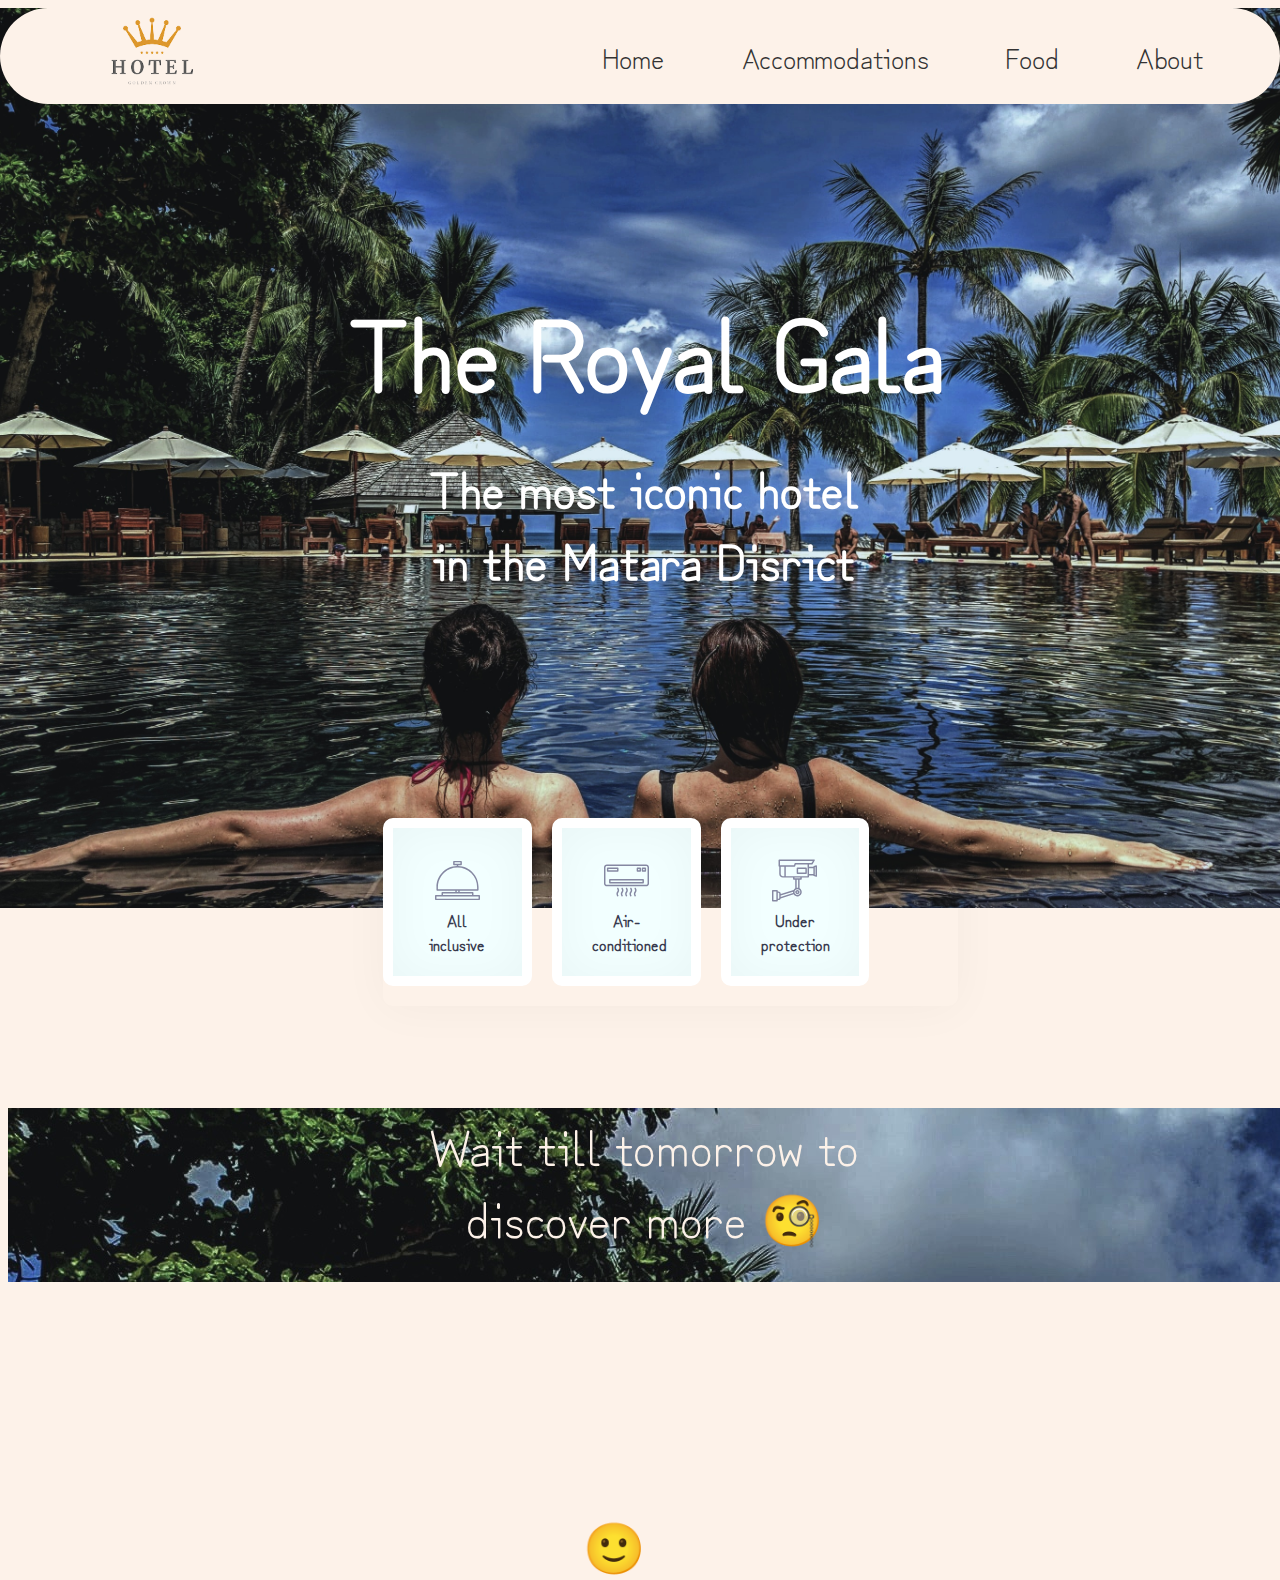
==== index.html @ 5ce89b0b "Add files via upload" ====
<!DOCTYPE html>
<html lang="en">

<head>
    <meta charset="UTF-8">
    <meta http-equiv="X-UA-Compatible" content="IE=edge">
    <meta name="viewport" content="width=device-width, initial-scale=1.0">
    <title>The Royal Gala</title>
    <link rel="shortcut icon" href="img/logo not trans.png">
    <link rel="stylesheet" href="/css/style.css">
    <style>
        @import url('https://fonts.googleapis.com/css2?family=Zen+Kurenaido&display=swap');
    </style>

</head>

<body>
    <header class="header">

        <a href="#">
            <img class="logo" src="img/logo.png" alt="The Royal Gala">
        </a>
        <nav class="main-nav">
            <ul class="nav-list">
                <li>
                    <a class="nav-link" href="/index.html">Home</a>
                </li>

                <li>
                    <a class="nav-link" href="/html/rooms.html">Accommodations</a>
                </li>
                <li>
                    <a class="nav-link" href="/html/food.html">Food</a>
                </li>
                <li>
                    <a class="nav-link" href="/html/about.html">About</a>
                </li>
            </ul>
        </nav>
    </header>
    <main>
        <section class="main">
            <div class="main">
                <div class="main-frame">
                    <img src="/img/2.jpg" alt="banner" class="main-banner"></div>

            </div>
            <h1>The Royal Gala</h1>
            <h2>The most iconic hotel in the Matara Disrict</h2>
        </section>
    </main>
    <div class="features-card">

        <div class="row">

            <div class="col-6 col-lg-3">


                <div class="icon-box">
                    <img src="img/features/2.svg" alt="icon" class="mb-10">
                    <h5>All inclusive</h5>
                </div>


            </div>
            <div class="col-6 col-lg-3">


                <div class="icon-box">
                    <img src="img/features/3.svg" alt="icon" class="mb-10">
                    <h5>Air-conditioned</h5>
                </div>


            </div>
            <div class="col-6 col-lg-3">

                <div class="    icon-box">
                    <img src="img/features/4.svg" alt="icon" class="mb-10">
                    <h5>Under protection</h5>
                </div>

            </div>
        </div>

    </div>


    <p class="tomorrow🙂">Wait till tomorrow to discover more 🧐</p>

    <p class="hehe">
        🙂
    </p>
</body>


</html>
---- css/style.css ----
body {
    font-family: 'Zen Kurenaido';
    overflow-x: hidden;
    background-color: #fdf2e9;
}


/* Scroll Bar */

body::-webkit-scrollbar {
    width: 12px;
    /* width of the entire scrollbar */
}

body::-webkit-scrollbar-track {
    background: #fdf2e9;
    /* color of the tracking area */
}

body::-webkit-scrollbar-thumb {
    background-color: rgb(75, 149, 199);
    /* color of the scroll thumb */
    border-radius: 20px;
    /* roundness of the scroll thumb */
    border: 3px solid #fdf2e9;
    /* creates padding around scroll thumb */
}


/* End of Scroll Bar */

.header {
    display: flex;
    justify-content: space-between;
    align-items: center;
    background-color: #fdf2e9;
    height: 6rem;
    padding: 0 4.8rem;
    position: fixed;
    z-index: 9999;
    left: 0;
    right: 0;
    border-radius: 50px;
}

.logo {
    height: 150px;
}

.nav-list {
    list-style: none;
    display: flex;
    align-items: center;
    gap: 4.8rem;
}

.nav-link:link,
.nav-link:visited {
    display: inline-block;
    text-decoration: none;
    color: #333;
    font-weight: 500;
    font-size: 1.8rem;
    transition: all 0.3s;
}

.nav-link:hover,
.nav-link:active {
    color: #cf711f;
}

.nav-link.nav-cta:link,
.nav-link.nav-cta:visited {
    padding: 1.2rem 2.4rem;
    border-radius: 9px;
    color: #fff;
    background-color: #e67e22;
}

.nav-link.nav-cta:hover,
.nav-link.nav-cta:active {
    background-color: #cf711f;
}

.main-banner {
    width: 100%;
    height: 100%;
    position: absolute;
    left: 0;
    -o-object-position: center;
    object-position: center;
    -o-object-fit: cover;
    object-fit: cover;
    vertical-align: middle;
    border-style: none;
}

h1 {
    font-size: 100px;
    position: absolute;
    text-align: center;
    padding-top: 200px;
    padding-left: 340px;
    color: #fff;
}

h2 {
    font-size: 50px;
    position: absolute;
    text-align: center;
    padding: 400px;
    color: #fff;
}

.features-card {
    -webkit-box-shadow: 0 2px 48px 0 rgba(0, 0, 0, 0.04);
    box-shadow: 0 2px 48px 0 rgba(0, 0, 0, 0.04);
    z-index: 2;
    border-radius: 10px;
    margin-left: 375px;
    margin-top: 810px;
    position: absolute;
}

.row {
    display: -ms-flexbox;
    display: flex;
    -ms-flex-wrap: wrap;
    flex-wrap: wrap;
    margin-right: -10px;
    margin-left: -10px;
}

.icon-box {
    -webkit-box-shadow: inset 0 2px 48px 0 rgba(0, 0, 0, 0.04);
    box-shadow: inset 0 2px 48px 0 rgba(0, 0, 0, 0.04);
    border-radius: 10px;
    text-align: center;
    background-color: #F2FFFF;
    padding: 30px;
    -webkit-transition: 0.3s ease-in-out;
    transition: 0.3s ease-in-out;
    border: solid 10px #FFFFFF;
    margin-bottom: 10px;
    height: calc(100% - 100px);
}

.icon-box img {
    width: 45px;
    height: 45px;
}

.col-6,
.col-lg-3 {
    position: relative;
    width: 100%;
    padding-right: 10px;
    padding-left: 10px;
}

.col-6 {
    -ms-flex: 0 0 50%;
    flex: 0 0 50%;
    max-width: 50%
}

.col-lg-3 {
    -ms-flex: 0 0 25%;
    flex: 0 0 25%;
    max-width: 25%
}

h5 {
    font-size: 16px;
    font-weight: 600;
    letter-spacing: 0;
    color: #383A4E;
    padding: 0;
    margin: 0;
}

.tomorrow🙂 {
    position: absolute;
    margin-top: 1100px;
    padding-bottom: 30px;
    background-image: url('/img/2.jpg');
    color: #fdf2e9;
    padding-left: 350px;
    padding-right: 350px;
    font-size: 50px;
    text-align: center;
}

.hehe {
    position: absolute;
    margin-top: 1500px;
    padding-left: 575px;
    font-size: 50px;
}
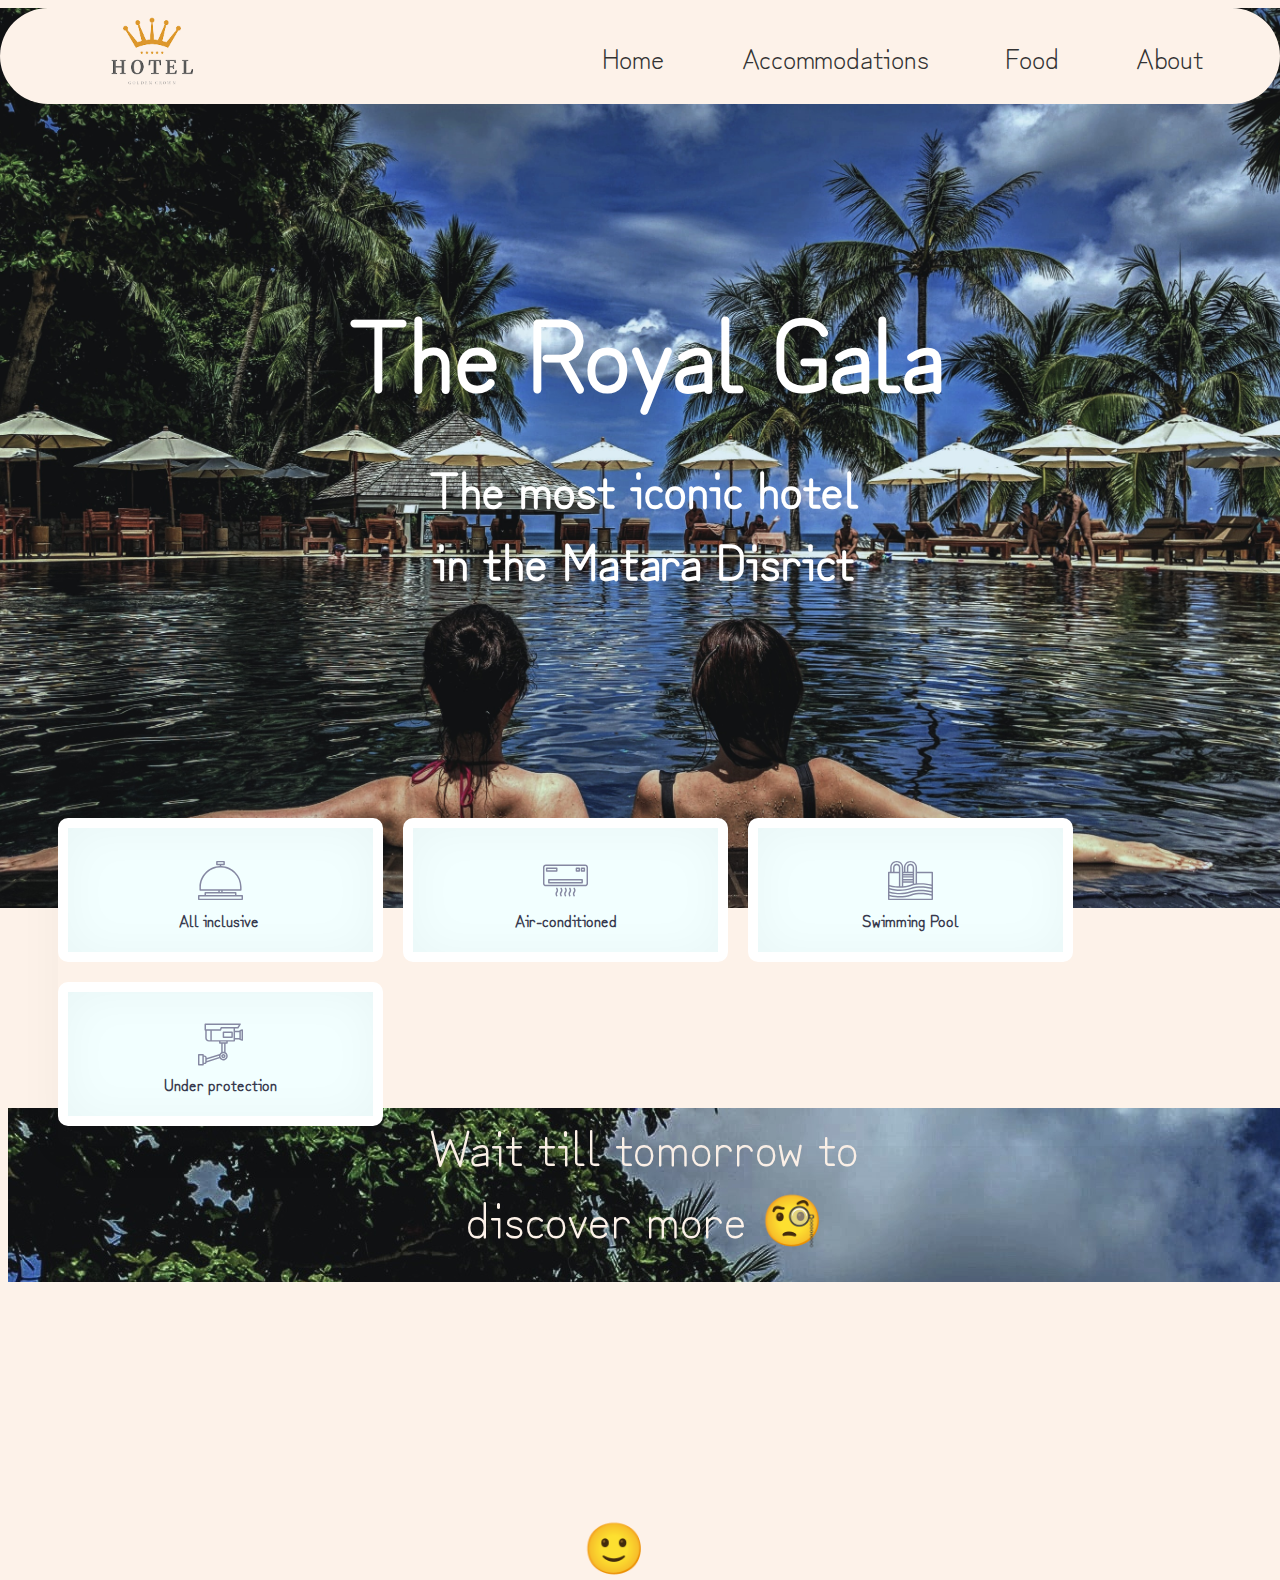
==== commit 5526de1d: "Add files via upload" ====
--- a/index.html
+++ b/index.html
@@ -49,7 +49,8 @@
             <h2>The most iconic hotel in the Matara Disrict</h2>
         </section>
     </main>
-    <div class="features-card">
+
+    <div class="features-card" style="width: 100%; margin-left: 50px;">
 
         <div class="row">
 
@@ -58,7 +59,7 @@
 
                 <div class="icon-box">
                     <img src="img/features/2.svg" alt="icon" class="mb-10">
-                    <h5>All inclusive</h5>
+                    <h5>All inclusive&nbsp;</h5>
                 </div>
 
 
@@ -75,12 +76,21 @@
             </div>
             <div class="col-6 col-lg-3">
 
-                <div class="    icon-box">
+                <div class="icon-box">
+                    <img src="img/features/5.svg" alt="icon" class="mb-10">
+                    <h5>Swimming Pool</h5>
+                </div>
+
+            </div>
+            <div class="col-6 col-lg-3">
+
+                <div class="icon-box">
                     <img src="img/features/4.svg" alt="icon" class="mb-10">
                     <h5>Under protection</h5>
                 </div>
 
             </div>
+
         </div>
 
     </div>
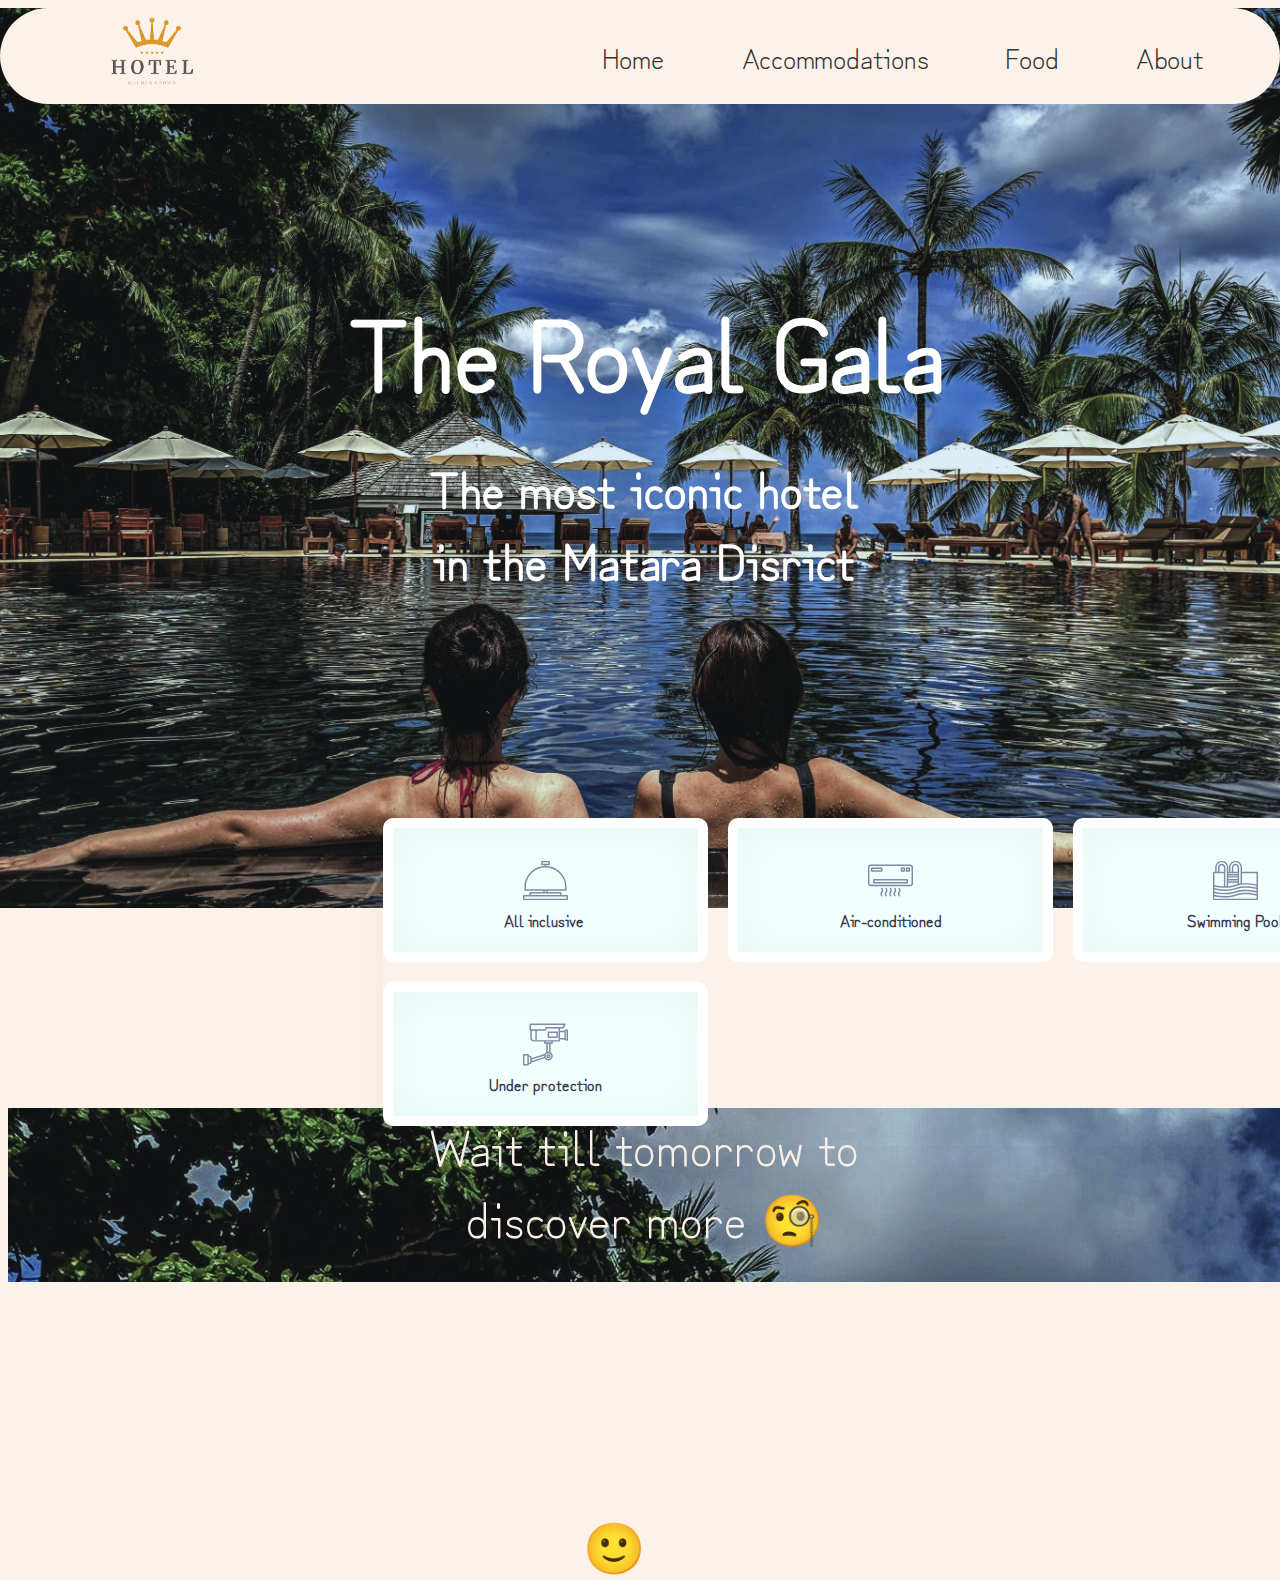
==== commit 0609f354: "Update index.html" ====
--- a/index.html
+++ b/index.html
@@ -50,7 +50,7 @@
         </section>
     </main>
 
-    <div class="features-card" style="width: 100%; margin-left: 50px;">
+    <div class="features-card" style="width: 100%;">
 
         <div class="row">
 
@@ -104,4 +104,4 @@
 </body>
 
 
-</html>+</html>
